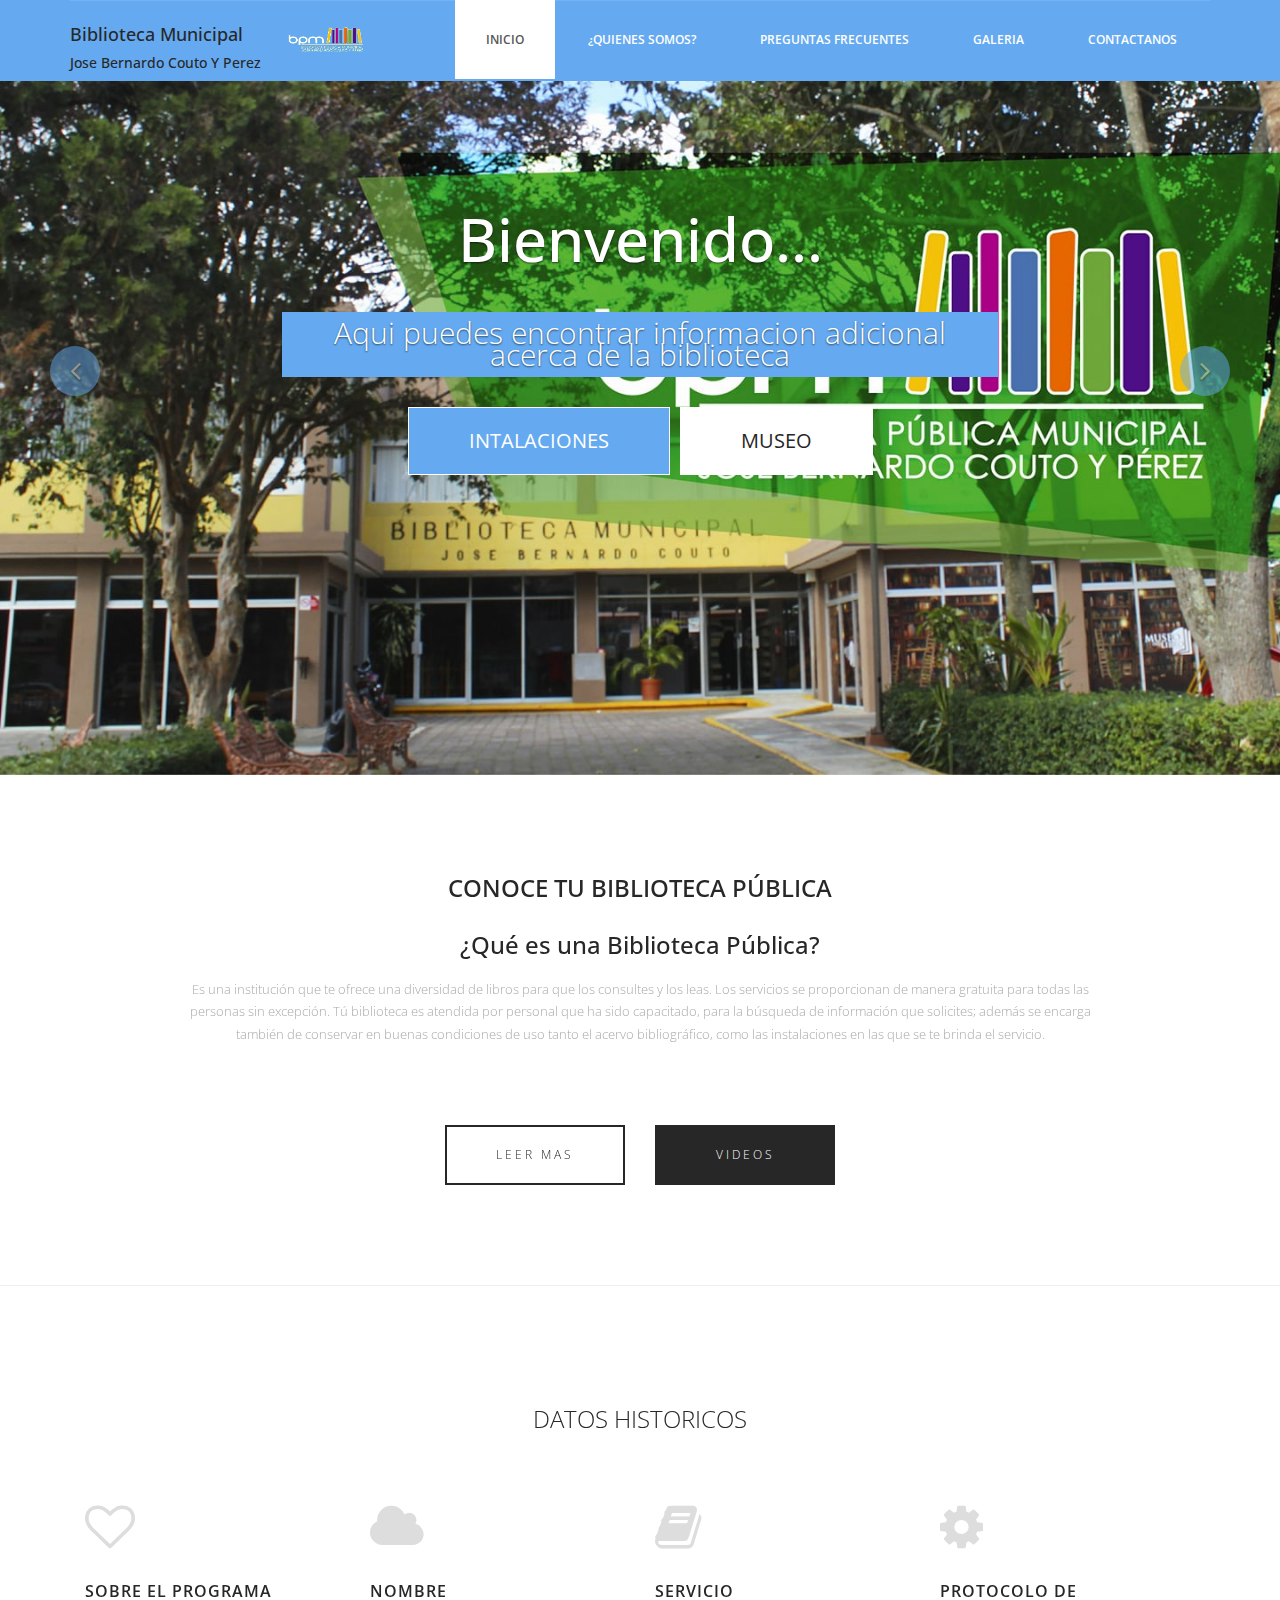
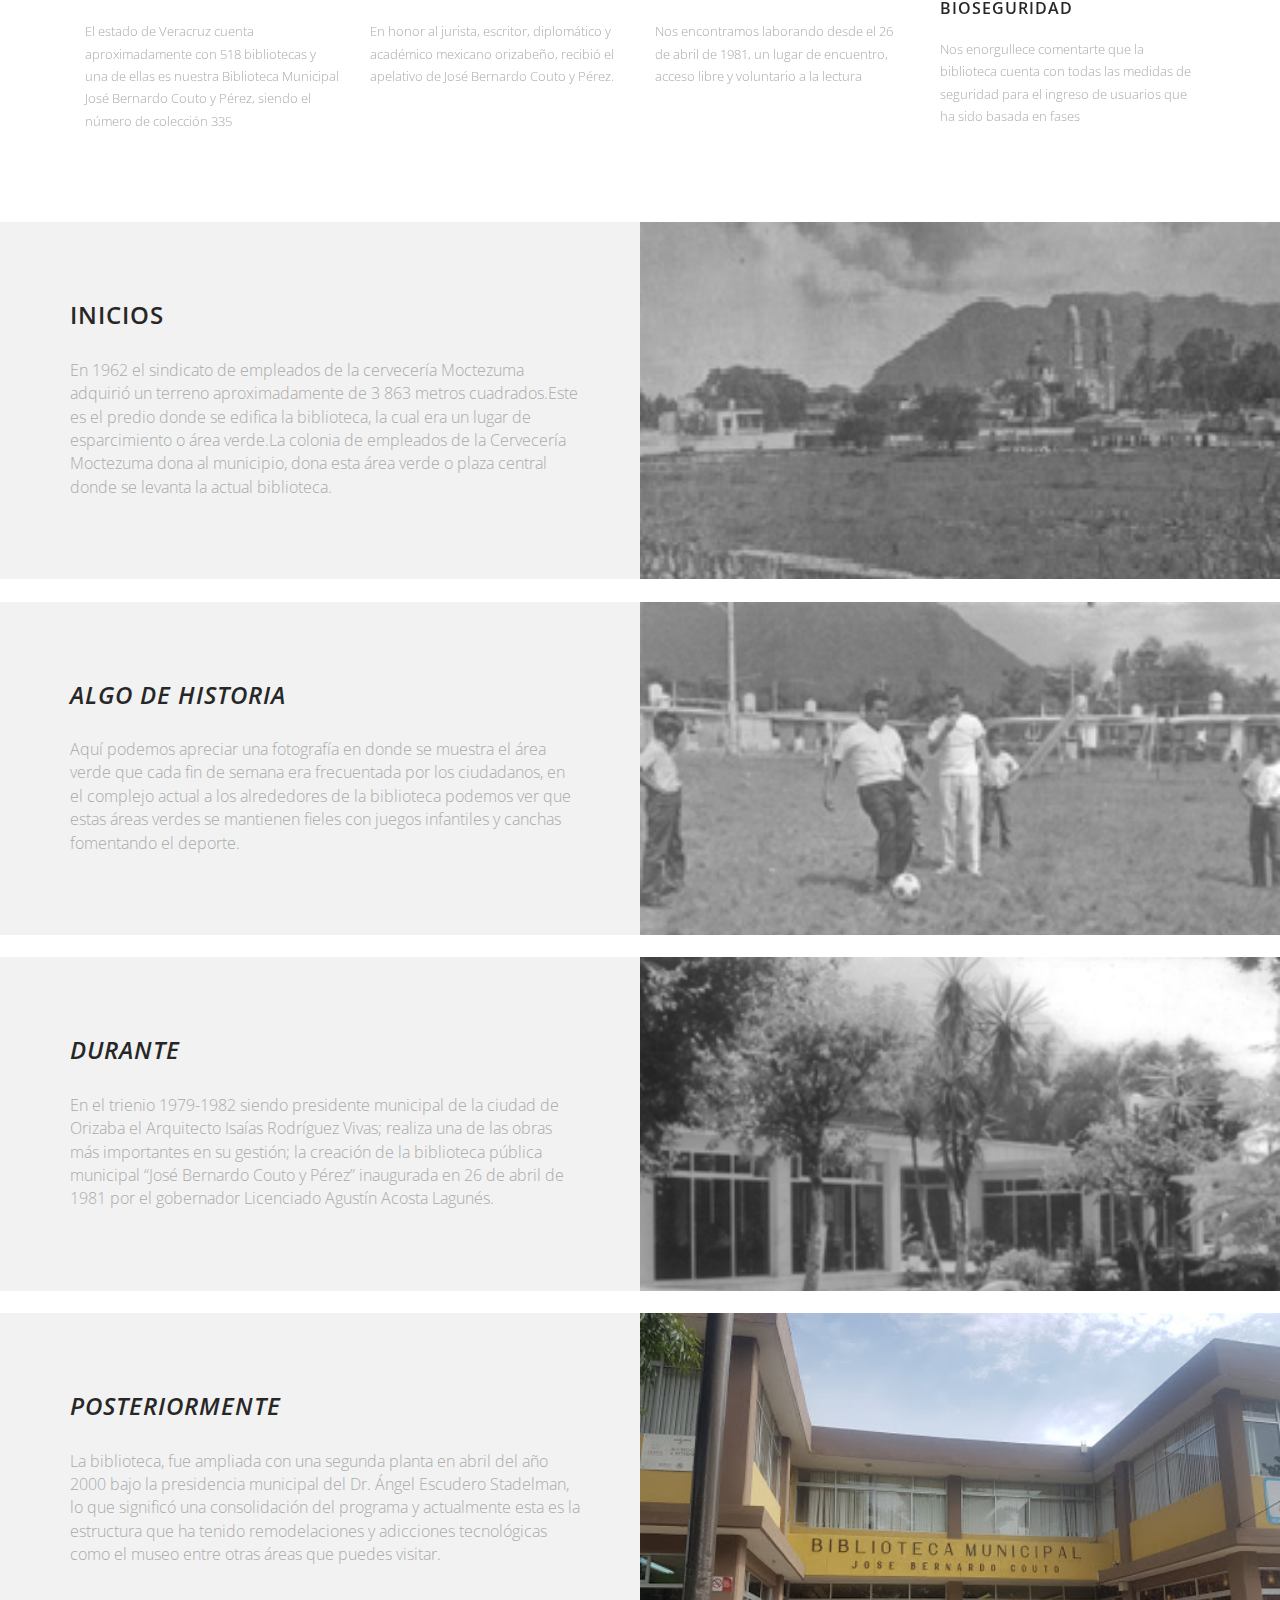
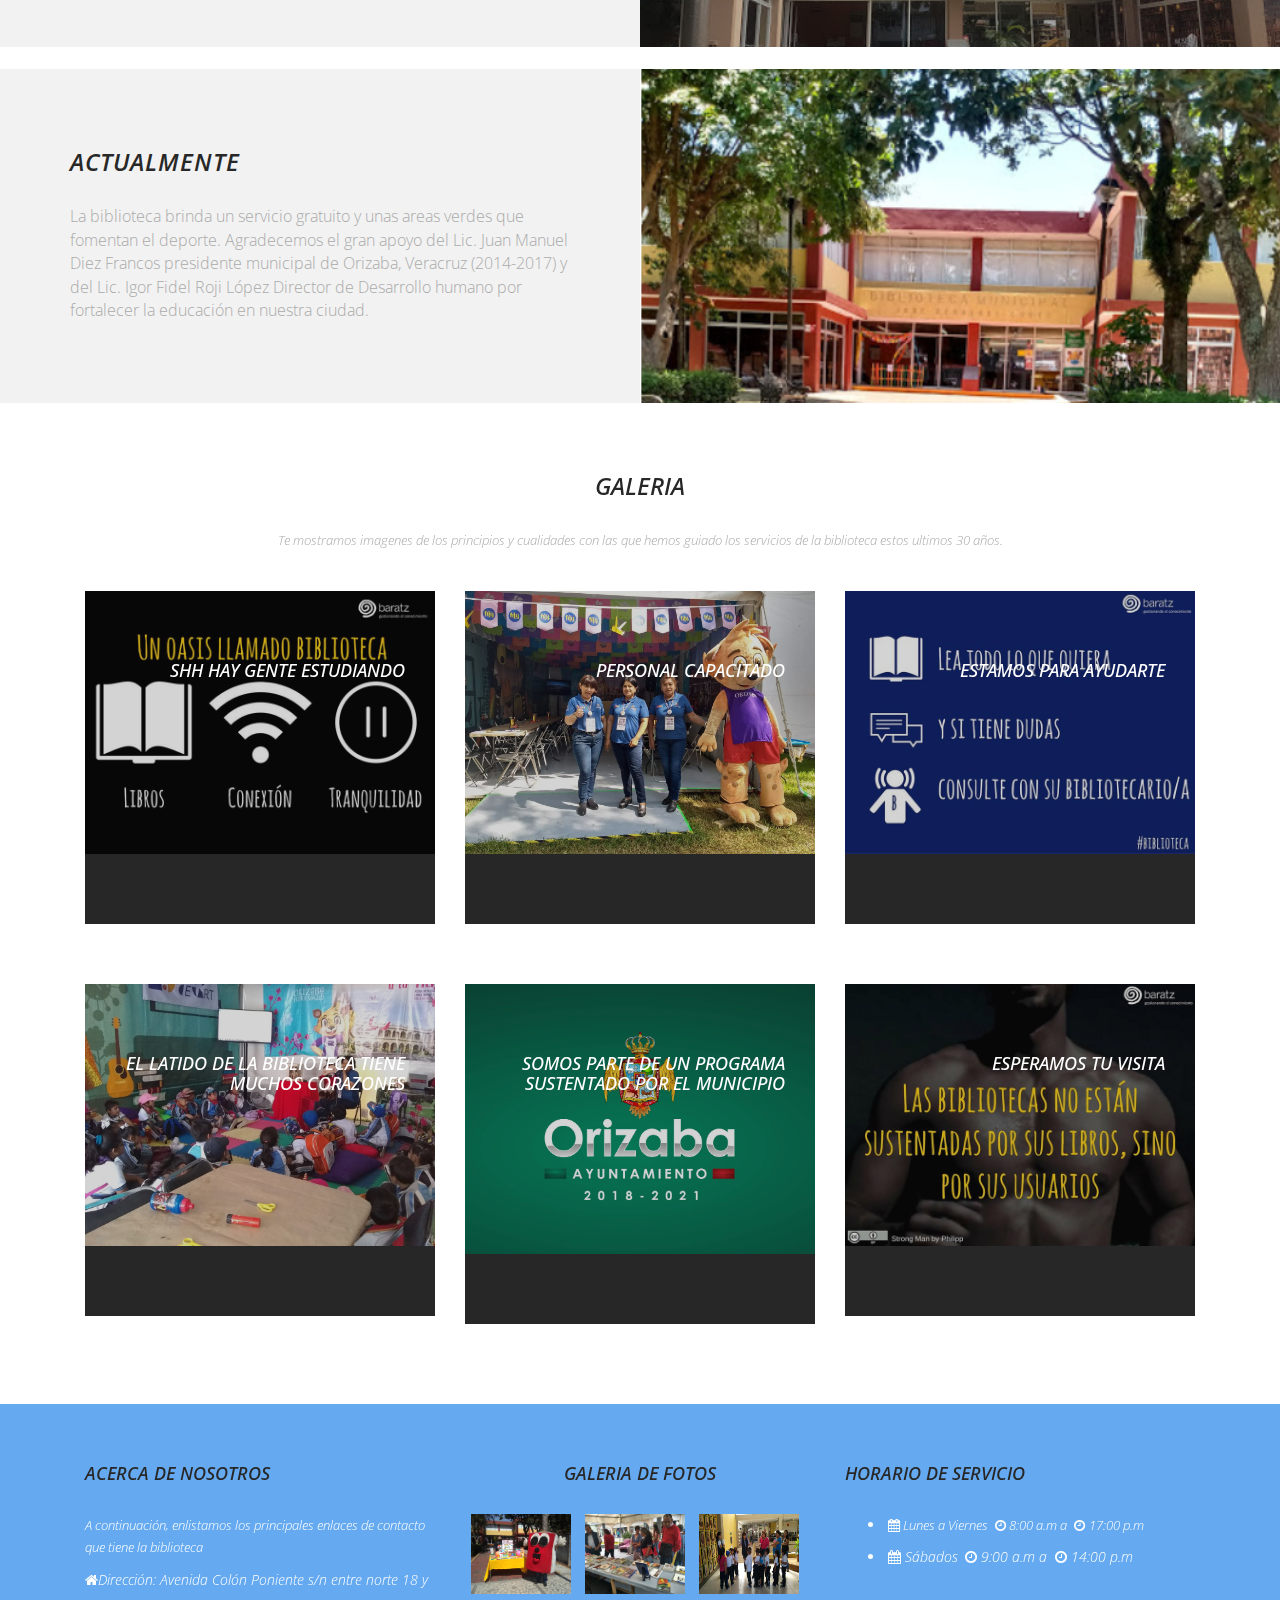
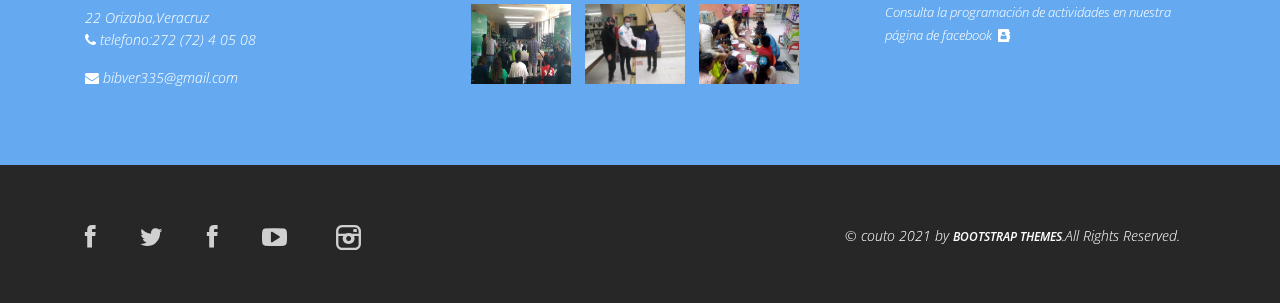
==== day/index.html @ a417e48e "Add files via upload" ====
<!DOCTYPE html>
<html lang="en">
  <head>
    <meta charset="utf-8">
    <meta http-equiv="X-UA-Compatible" content="IE=edge">
    <meta name="viewport" content="width=device-width, initial-scale=1">
    <!-- The above 3 meta tags *must* come first in the head; any other head content must come *after* these tags -->
    <title>Biblioteca Municipal de Orizaba "José Bernardo Couto y Peréz"</title>

    <!-- Bootstrap -->
    <link href="css/bootstrap.min.css" rel="stylesheet">
	<link rel="stylesheet" href="css/font-awesome.min.css">
	<link rel="stylesheet" href="css/animate.css">
	<link href="css/animate.min.css" rel="stylesheet"> 
	<link href="css/style.css" rel="stylesheet" />
    <link rel="stylesheet" href="css/fontello.css">
    <link rel="stylesheet" href="css/animation.css">
    <link rel="stylesheet" href="css/fontello-codes.css">	
    <link rel="stylesheet" href="css/fontello-embedded.css">
    <link rel="stylesheet" href="css/fontello-ie7.css">
    <link rel="stylesheet" href="css/fontello-ie7-codes.css">
    <!-- HTML5 shim and Respond.js for IE8 support of HTML5 elements and media queries -->
    <!-- WARNING: Respond.js doesn't work if you view the page via file:// -->
    <!--[if lt IE 9]>
    <script src="https://oss.maxcdn.com/html5shiv/3.7.2/html5shiv.min.js"></script>
    <script src="https://oss.maxcdn.com/respond/1.4.2/respond.min.js"></script>
    <![endif]-->
  </head>
  <body>	
	<header id="header">
        <nav class="navbar navbar-default navbar-static-top" role="banner">
            <div class="container">
                <div class="navbar-header">
                    <button type="button" class="navbar-toggle" data-toggle="collapse" data-target=".navbar-collapse">
                        <span class="sr-only">Toggle navigation</span>
                        <span class="icon-bar"></span>
                        <span class="icon-bar"></span>
                        <span class="icon-bar"></span>
                    </button>
                   
                   <div class="navbar-brand">
                    
   						<a href="index.html"><h4>Biblioteca Municipal </h4><h5>Jose Bernardo Couto Y Perez</h5></a>
					</div><img src="img/logo.png" width="100" height="80"/>
                </div>				
                <div class="navbar-collapse collapse">							
					<div class="menu">
						<ul class="nav nav-tabs" role="tablist">
							<li role="presentation"><a href="index.html" class="active">INICIO</a></li>
							<li role="presentation"><a href="about.html">¿QUIENES SOMOS?</a></li>
							<li role="presentation"><a href="services.html">PREGUNTAS frecuentes</a></li>
							<li role="presentation"><a href="gallery.html">GALERIA</a></li>
							<li role="presentation"><a href="contact.html">CONTACTANOS</a></li>						
						</ul>
					</div>
				</div>		
            </div><!--/.container-->
        </nav><!--/nav-->		
    </header><!--/header-->	
	
	<div class="slider">		
		<div id="about-slider">
			<div id="carousel-slider" class="carousel slide" data-ride="carousel">
				<!-- Indicators -->
				<ol class="carousel-indicators visible-xs">
					<li data-target="#carousel-slider" data-slide-to="0" class="active"></li>
					<li data-target="#carousel-slider" data-slide-to="1"></li>
					<li data-target="#carousel-slider" data-slide-to="2"></li>
				</ol>

				<div class="carousel-inner">
					<div class="item active">						
						<img src="img/2.jpg" class="img-responsive" alt=""> 
						<div class="carousel-caption">
							<div class="wow fadeInUp" data-wow-offset="0" data-wow-delay="0.3s">								
								<h2><span>
Bienvenido...</span></h2>
							</div>
							<div class="col-md-10 col-md-offset-1">
								<div class="wow fadeInUp" data-wow-offset="0" data-wow-delay="0.6s">								
									<p>Aqui puedes encontrar informacion adicional acerca de la biblioteca</p>
								</div>
							</div>
							<div class="wow fadeInUp" data-wow-offset="0" data-wow-delay="0.9s">								
								<form class="form-inline">
									<div class="form-group">
										<button type="livedemo" name="Live Demo" class="btn btn-primary btn-lg" required="required">INTALACIONES</button>
									</div>
									<div class="form-group">
										<button type="getnow" name="Get Now" class="btn btn-primary btn-lg" required="required">MUSEO</button>
									</div>
								</form>
							</div>
						</div>
				    </div>
			
				    <div class="item">
						<img src="img/22.jpg" class="img-responsive" alt=""> 
						<div class="carousel-caption">
							<div class="wow fadeInUp" data-wow-offset="0" data-wow-delay="1.0s">								<br>
<br>
<br>
		<br><h6>Temporada de cursos de verano gratuitos!!</h6>
							</div>
							<div class="col-md-10 col-md-offset-1">
								<div class="wow fadeInUp" data-wow-offset="0" data-wow-delay="0.6s">								
									<p >"RECUERDA MANTEN TU SANA DISTANCIA"</p>
								</div>
							</div>
							<div class="wow fadeInUp" data-wow-offset="0" data-wow-delay="1.6s">								
								<form  action="https://ibb.co/zZkxRDB"class="form-inline">
									<div class="form-group">
										<button type="livedemo" name="purchase" class="btn btn-primary btn-lg" required="required" >MAS ACERCA DE</button>
									</div>
									<div class="form-group">
										<button type="getnow" name="subscribe" class="btn btn-primary btn-lg" required="required">OTROS EVENTOS</button>
									</div>
								</form>
							</div>
						</div>
				    </div> 
				    <div class="item">
						<img src="img/museo.jpg" class="img-responsive" alt=""> 
						<div class="carousel-caption">
							<div class="wow fadeInUp" data-wow-offset="0" data-wow-delay="0.3s">								
								<h2>Visita "El Museo de la Historia del Libro"</h2>
							</div>
							<div class="col-md-10 col-md-offset-1">
								<div class="wow fadeInUp" data-wow-offset="0" data-wow-delay="0.6s">								
									<p>¡Este museo forma parte de las instalaciones de la biblioteca pregunta por el en modulo!</p>
								</div>
							</div>
							
						</div>
				    </div> 
				</div>
				
				<a class="left carousel-control hidden-xs" href="#carousel-slider" data-slide="prev">
					<i class="fa fa-angle-left"></i> 
				</a>
				
				<a class=" right carousel-control hidden-xs"href="#carousel-slider" data-slide="next">
					<i class="fa fa-angle-right"></i> 
				</a>
			</div> <!--/#carousel-slider-->
		</div><!--/#about-slider-->
	</div><!--/#slider-->
	
	<div class="about">
		<div class="container">
			<div class="text-center">
				<h2>Conoce tu Biblioteca P&uacute;blica</h2>
				<div class="col-md-10 col-md-offset-1">
<h3> ¿Qué es una Biblioteca P&uacute;blica?</h3>					
<p>Es una institución que te ofrece una diversidad de libros para que los consultes y los leas.
Los servicios se proporcionan de manera gratuita para todas las personas sin excepción.
Tú biblioteca es atendida por personal que ha sido capacitado, para la búsqueda de información que solicites; además se encarga también de conservar en buenas condiciones de uso tanto el acervo bibliográfico, como las instalaciones en las que se te brinda el servicio. </p>
				</div>
		
				<div class="col-md-6 col-sm-6 col-xs-6">
					<div class="btn-gamp"><a href="https://es.wikipedia.org/wiki/Biblioteca">Leer Mas</a></div>
				</div>
				<div class="col-md-6 col-sm-6 col-xs-6">
					<div class="gamp-btn"><a href="https://mega.nz/folder/gRwGVApI#cxSrWu713xtKo1oeWecijw">Videos</a></div>
				</div>
				
			</div>	
		</div>			
	</div>
	<hr>
	
	<div class="services">
		<div class="container">
			<div class="text-center">
				<h2>Datos historicos</h2>
			</div>
			<div class="col-md-3 wow fadeInDown" data-wow-duration="1000ms" data-wow-delay="300ms">
				<i class="fa fa-heart-o"></i>
				<h3>Sobre el programa</h3>
				<p>               El estado de Veracruz cuenta aproximadamente con 518 bibliotecas y una de ellas es nuestra Biblioteca Municipal Jos&eacute; Bernardo Couto y P&eacute;rez, siendo el n&uacute;mero de colecci&oacute;n 335</p>
			</div>
			<div class="col-md-3 wow fadeInDown" data-wow-duration="1000ms" data-wow-delay="600ms">
				<i class="fa fa-cloud"></i>
				<h3>Nombre</h3>
				<p>En honor al jurista, escritor, diplomático y académico mexicano orizabeño, recibió el apelativo de José Bernardo Couto y Pérez.<p>
			</div>
			<div class="col-md-3 wow fadeInDown" data-wow-duration="1000ms" data-wow-delay="900ms">
				<i class="fa fa-book"></i>	
				<h3>Servicio</h3>
				<p>Nos encontramos laborando desde el 26 de abril de 1981, un lugar de encuentro, acceso libre y voluntario a la lectura </p>
			</div>
			<div class="col-md-3 wow fadeInDown" data-wow-duration="1000ms" data-wow-delay="1200ms">
				<i class="fa fa-gear"></i>	
				<h3>Protocolo de Bioseguridad</h3>
				<p>Nos enorgullece comentarte que la biblioteca cuenta con todas las medidas de seguridad para el ingreso de usuarios que ha sido basada en fases</p>
			</div>
		</div>			
	</div>
	
	<section class="action">
		<div class="container">
			<div class="left-text hidden-xs">
				<h4>Inicios</h4>
				<p><em>En 1962 el sindicato de empleados de la cervecería Moctezuma adquirió un terreno aproximadamente de 3 863 metros cuadrados.Este es el predio donde se edifica la biblioteca, la cual era un lugar de esparcimiento o área verde.La colonia de empleados de la Cervecería Moctezuma dona al municipio, dona esta área verde o plaza central donde se levanta la actual biblioteca.</p>
			</div>
			<div class="right-image hidden-xs"></div>
		</div>
	</section>
    <br>
    	<section class="action">
		<div class="container">
			<div class="left-text hidden-xs">
				<h4>Algo de historia</h4>
				<p><em>Aquí podemos apreciar una fotografía en donde se muestra el área verde que cada fin de semana era frecuentada
por los ciudadanos, en el complejo actual a los alrededores de la biblioteca podemos ver que estas áreas verdes se mantienen fieles
con juegos infantiles y canchas fomentando el deporte.
</p>
			</div>
			<div class="right-image1 hidden-xs"></div>
		</div>
	</section>
     <br>
    	<section class="action">
		<div class="container">
			<div class="left-text hidden-xs">
				<h4>Durante</h4>
				<p><em>En el trienio 1979-1982 siendo presidente municipal de la ciudad de Orizaba el Arquitecto Isaías Rodríguez Vivas; realiza una de las obras más importantes en su gestión; la creación de la biblioteca pública municipal “José Bernardo Couto y Pérez” inaugurada en 26 de abril de 1981 por el gobernador Licenciado Agustín Acosta Lagunés.
</p>
			</div>
			<div class="right-image2 hidden-xs"></div>
		</div>
	</section>
    
    <br>
    	<section class="action">
		<div class="container">
			<div class="left-text hidden-xs">
				<h4>Posteriormente</h4>
				<p><em>La biblioteca, fue ampliada con una segunda planta en abril del año 2000 bajo la presidencia municipal del Dr. Ángel Escudero Stadelman, lo que significó una consolidación del programa y actualmente esta es la estructura que ha tenido remodelaciones y adicciones tecnológicas como el museo entre otras áreas que puedes visitar.
</p>
			</div>
			<div class="right-image3 hidden-xs"></div>
		</div>
	</section>
    <br>
    	<section class="action">
		<div class="container">
			<div class="left-text hidden-xs">
				<h4>Actualmente</h4>
				<p><em>La biblioteca brinda un servicio gratuito y unas areas verdes que fomentan el deporte. 
Agradecemos el gran apoyo del Lic. Juan Manuel Diez Francos presidente municipal de Orizaba, Veracruz (2014-2017) y del Lic. Igor Fidel Roji López Director de Desarrollo humano por fortalecer la educación en nuestra ciudad.
</p>
			</div>
			<div class="right-image4 hidden-xs"></div>
		</div>
	</section>
	
	<div class="gallery">
		<div class="text-center">
			<h2>Galeria</h2>
			<p>Te mostramos imagenes de los principios y cualidades con las que hemos guiado  los servicios de la biblioteca estos ultimos 30 años.</p>
		</div>
		<div class="container">		
			<div class="col-md-4">
				<figure class="effect-marley">
					<img src="img/88.jpg" alt="" class="img-responsive"/>
					<figcaption>
						<h4>shh hay gente estudiando</h4>
						<p>Dentro de la biblioteca tendras areas de lectura, computo , infantil, material digital, museo, visitas guiadas.</p>				
					</figcaption>			
				</figure>
			</div>
			<div class="col-md-4">
				<figure class="effect-marley">
					<img src="img/personal.jpg" alt="" class="img-responsive"/>
					<figcaption>
						<h4>Personal capacitado</h4>
						<p>
Porque las bibliotecas son capaces de iluminar nuestras necesidades de conocimiento. Necesidades de conocimiento que van más allá que una simple búsqueda en Google, el personal esta a tu servicio para consultar el material que requieras.</p>				
					</figcaption>			
				</figure>
			</div>
			<div class="col-md-4">
				<figure class="effect-marley">
					<img src="img/33.jpg" alt="" class="img-responsive"/>
					<figcaption>
						<h4>Estamos para ayudarte</h4>
						<p>tienes dudas,necesitas una recomendacion, alguna queja, con toda confianza pregunta!!.</p>				
					</figcaption>			
				</figure>
			</div>
		</div>
		
		<div class="container">
			<div class="col-md-4">
				<figure class="effect-marley">
					<img src="img/44.jpg" alt="" class="img-responsive"/>
					<figcaption>
						<h4>El latido de la biblioteca tiene muchos corazones</h4>
						<p>Por eso cada que se puede participamos en eventos y se imparten cursos que van con toda la dedicacion para la ciudadania orizabeña.</p>				
					</figcaption>			
				</figure>
			</div>
			<div class="col-md-4">
				<figure class="effect-marley">
					<img src="img/municipio.jpg" alt="" class="img-responsive"/>
					<figcaption>
						<h4>Somos parte de un programa sustentado por el municipio</h4>
						<p>El objetivo es Incentivar a la ciudadanía en general al habito de lectura y proporcionar un espacio tranquilo con el material necesario.</p>				
					</figcaption>			
				</figure>
			</div>
			<div class="col-md-4">
				<figure class="effect-marley">
					<img src="img/ultima.jpg" alt="" class="img-responsive"/>
					<figcaption>
						<h4>Esperamos tu visita</h4>
						<p>Y esto es algo que se debe tener muy en cuenta a la hora de pensar qué es una biblioteca. Una biblioteca son sus usuarios porfavor respeta el reglamento.</p>				
					</figcaption>			
				</figure>
			</div>
		</div>
	</div>
		
	<footer>
		<div class="container">
			<div class="col-md-4 wow fadeInDown" data-wow-duration="1000ms" data-wow-delay="300ms">
				<h4>Acerca de nosotros</h4>
				<p>A continuación, enlistamos los principales enlaces de contacto que tiene la biblioteca</p>						
				<div class="contact-info">
					<ul>
  						<li><i class="fa fa-home fa"></i>Dirección: Avenida Colón Poniente s/n entre norte 18 y 22 Orizaba,Veracruz</li>
						<li><i class="fa fa-phone fa"></i> telefono:272 (72) 4 05 08</li>
                        <li><i class="fa fa-envelope fa"></i> bibver335@gmail.com</li>
					</ul>
				</div>
			</div>
			
			<div class="col-md-4 wow fadeInDown" data-wow-duration="1000ms" data-wow-delay="600ms">				
				<div class="text-center">
					<h4>Galeria de Fotos</h4>
					<ul class="sidebar-gallery">
						<li><a href="#"><img src="img/gallery1.jpg" width="100" height="80" alt="" /></a></li>
						<li><a href="#"><img src="img/gallery3.jpg" width="100" height="80" alt="" /></a></li>
						<li><a href="#"><img src="img/gallery4.jpg" width="100" height="80" alt="" /></a></li>
						<li><a href="#"><img src="img/gallery2.jpg" width="100" height="80" alt="" /></a></li>
						<li><a href="#"><img src="img/gallery5.jpg" width="100" height="80" alt="" /></a></li>
						<li><a href="#"><img src="img/gallery6.jpg" width="100" height="80"alt="" /></a></li>					
					</ul>
				</div>
			</div>
			
			<div class="col-md-4 wow fadeInDown" data-wow-duration="1000ms" data-wow-delay="900ms">				
				<div class="">
					<h4>Horario de Servicio</h4>
                    <ul>
					<li><p><i class="icon-calendar"></i>Lunes a Viernes <i class="icon-clock"></i>8:00 a.m a <i class="icon-clock"></i>17:00 p.m </li>
<li><i class="icon-calendar"></i>Sábados <i class="icon-clock"></i>9:00 a.m a <i class="icon-clock"></i>14:00 p.m </li>
</p><br>
<p>
Consulta la programación de actividades en nuestra página de facebook <i class="icon-address-book"></i>
</p>
					</ul>
				
			</div>
			
		</div>	
	</footer>
	
	<div class="sub-footer">
		<div class="container">
			<div class="social-icon">
				<div class="col-md-4">
					<ul class="social-network">
						<li><a href="https://www.facebook.com/BIBLIOTECAORIZABACOUTO/" class="fb tool-tip" title="Facebook Biblioteca"><i class="fa fa-facebook"></i></a></li>
						<li><a href="https://twitter.com/orizaba_pueblom?lang=es" class="twitter tool-tip" title="Twitter"><i class="fa fa-twitter"></i></a></li>
						<li><a href="https://www.facebook.com/EventosAyuntamientodeOrizaba" class="fb tool-tip" title="Facebook Municipio"><i class="fa fa-facebook"></i></a></li>
						<li><a href="#" class="ytube tool-tip" title="You Tube"><i class="fa fa-youtube-play"></i></a></li>
                        <li><a href="https://www.instagram.com/bibliotecamunicipalorizaba/" title="Instagram couto"><i class="icon-instagram"></i></a></li>
                        
                       
                        
					</ul>	
				</div>
			</div>
			
			<div class="col-md-4 col-md-offset-4">
				<div class="copyright">
					&copy; couto 2021 by <a target="_blank" href="http://bootstraptaste.com/" title="Free Twitter Bootstrap WordPress Themes and HTML templates">Bootstrap Themes</a>.All Rights Reserved.
				</div>
                <!-- 
                    All links in the footer should remain intact. 
                    Licenseing information is available at: http://bootstraptaste.com/license/
                    You can buy this theme without footer links online at: http://bootstraptaste.com/buy/?theme=Day
                -->
			</div>						
		</div>				
	</div>
	
    <!-- jQuery (necessary for Bootstrap's JavaScript plugins) -->
    <script src="js/jquery.js"></script>		
    <!-- Include all compiled plugins (below), or include individual files as needed -->
    <script src="js/bootstrap.min.js"></script>	
	<script src="js/wow.min.js"></script>
	<script>
	wow = new WOW(
	 {
	
		}	) 
		.init();
	</script>	
  </body>
</html>
---- day/css/style.css ----
/* ==== Google font ==== */
@import url(http://fonts.googleapis.com/css?family=Open+Sans:400,300,700,600);
@import url('font-awesome.css');
/* ==== overwrite bootstrap standard ==== */
@import url('animate.css');



body {
	font-family:'Open Sans', Arial, sans-serif;
	font-size:14px;
	font-weight:300;
	line-height:1.6em;
	color:#fff;
	background-color:#fff;
	overflow-x:hidden;
}

hi,h2,h3,h4,h5,h6 {
	color:#272727;
	line-height:1.1em;
}

p {
	color:#aaa;
	font-size:13px;
}
a {
    text-decoration:none;
    transition: all 0.1s ease-in-out;
    -moz-transition: all 0.1s ease-in-out;
    -webkit-transition: all 0.1s ease-in-out;
    -o-transition: all 0.1s ease-in-out;
    outline: none;
	color:#272727;
}
a:hover {
	text-decoration: none;
	color:#aaa;	
	}

.btn {
	border-radius:0;
	margin-top:10px;
	background-color: #65AAF0;
	text-transform:uppercase;
	border-color:#fff;
	font-size:14px;
}

.btn:hover {
	background-color: #fff;
	border-color:#f2f2f2;
	color:#272727;	
}
	
/*===========================
  Menu and Navigation
============================ */
.navbar-brand {
  float: left;
  height: 50px;
  padding: 15px 15px;
  font-size: 18px;
  line-height: 20px;
}

.navbar-brand h1 {
	margin-top:9px;
	padding-top:5px;
	float: left;	
	font-size: 25px;	
	color:#fff;	
	text-transform:uppercase;
	font-weight:600;
}

.menu {
	font-size:12px;
	float:right;
	text-transform:uppercase;
	font-weight:600;	
}

.navbar-collapse {
  padding-right: 15px;
  padding-left: 15px;
  overflow-x: visible;
  -webkit-overflow-scrolling: touch;
  border-top: 0px solid transparent;
  -webkit-box-shadow: inset 0 1px 0 rgba(255, 255, 255, .1);
          box-shadow: inset 0 1px 0 rgba(255, 255, 255, .1);
}
.navbar-collapse.in {
  overflow-y: auto;
}

.menu ul.nav-tabs li {
	color:#fff;	
}

.nav-tabs {
	border-bottom: 0;
}
.nav-tabs > li {
	float: left;
	margin-bottom: 0;
}

.nav-tabs > li > a {	
	border-radius:0;
	color:#fff;
	padding:30px;
}

.nav-tabs > li > a:hover {
	color:#272727;
	background:#fff;	
} 

.nav-tabs > li a.active {
	color: #555;
	cursor: default;
	background-color: #fff;
	border: 1px solid #fff;
	border-bottom-color:#fff;
}

.navbar-default {
	background-color: #65AAF0;
	border-color:#65AAF0;
}

/*===========================
  slider
============================ */
.slider {
	position: relative;	
	margin-top:-20px;
}

#carousel-slider {
  position: relative;
}

#carousel-slider .carousel-indicators {
  bottom: -25px;
}

#carousel-slider .carousel-indicators li {
  border: 1px solid #ffbd20;
}

#carousel-slider a i {
	border-radius:50%;
	font-size: 30px;
	height: 50px;
	padding: 10px;
	position: absolute;
	top: 50%;
	width: 50px;
	color:#65AAF0;
	background:#65AAF0;
	color:#fff;
}

#carousel-slider a i:hover {
	background:#65AAF0;
	color:#fff;
	border: 1px solid #65AAF0;
}

#carousel-slider 
.carousel-control {
	width:inherit;
}

#carousel-slider .carousel-control.left i {
	left:50px;
	top:265px;
}

#carousel-slider .carousel-control.right i {
	right: 50px;
	top:265px;
}

.carousel-caption {
	position: absolute;
	right: 15%;
	bottom: 300px;
	font-size:40px;
	left: 15%;
	z-index: 10;
	padding-bottom: 0px;
	color: #fff;
	text-align: center;
}

.carousel-caption  h2 {
	font-size:60px;
	color: #fff;
}

.carousel-caption  h2 span {
	font-size:60px;
	color: #fff;
}

.carousel-caption  p {
	font-size:30px;
	margin-top:30px;
	margin-bottom:20px;
	color:#fff;
	padding:10px;
	background:#65AAF0;
}

.carousel-inner .form-inline .form-group button[type="livedemo"]{
	padding:20px 60px;
	font-size:20px;
	background:#65AAF0;
	color:#fff;
	border-radius:0;
	border-color:#fff;
	text-transform:uppercase;
}

.carousel-inner .form-inline .form-group button[type="livedemo"]:hover {
	color:#272727;
	opacity: 0.8;
	-webkit-transition: color 300ms, background-color 300ms;
  -moz-transition: color 300ms, background-color 300ms;
  -o-transition:  color 300ms, background-color 300ms;
  transition:  color 300ms, background-color 300ms;
}

.carousel-inner .form-inline .form-group button[type="getnow"]{
	padding:20px 60px;
	font-size:20px;
	background:#fff;
	color:#272727;
	border-radius:0;
	text-transform:uppercase;
	border: 1px solid #fff;
}

.carousel-inner .form-inline .form-group button[type="getnow"]:hover {
	color:#fff;
	border-color:#fff;
	background:#65AAF0;
	-webkit-transition: color 300ms, background-color 300ms;
  -moz-transition: color 300ms, background-color 300ms;
  -o-transition:  color 300ms, background-color 300ms;
  transition:  color 300ms, background-color 300ms;
}

.form-inline {
	margin-top:50px;	
}

/*===========================
  about
============================ */

.about {
	padding:80px 0 80px 0;
	background:#fff;
}

.about .text-center h2 {
	text-transform:uppercase;
	font-weight:550;
	font-size:24px;
}

.about .text-center p {
	margin-top:20px;
	margin-bottom:80px;
	color:#aaa;
} 

.btn-gamp a {
  float: right;
  font-size: 12px;
  text-transform: uppercase;
  letter-spacing: 3px;
  color: #272727;
  border: 2px solid #272727;
  width: 180px;
  height: 60px;
  text-align: center;
  display: inline-block;
  line-height: 56px;
}

.btn-gamp a:hover {
  opacity: 0.8;
  transition: all 0.5s;
}

.gamp-btn a {
  float: left;
  font-size: 12px;
  text-transform: uppercase;
  letter-spacing: 3px;
  background: #272727;
  color: #ffffff;
  width: 180px;
  height: 60px;
  text-align: center;
  display: inline-block;
  line-height: 60px;
}
.gamp-btn a:hover {
  color: #ffffff;
  opacity: 0.8;
  transition: all 0.5s;
}

.center span {
	color:#E8CE0E;
}

#about-us {
	margin-bottom:50px;
}

#about-us .text-center h2 {
	text-transform:uppercase;
	font-weight:550;
	font-size:24px;
	margin-bottom:30px;
}

.skill_text {
  display: block;
  margin-bottom: 60px;
  margin-top: 25px;
  overflow: hidden;
}

.sinlge-skill {
  background:#f2f2f2;
  border-radius: 100%;
  color: #FFFFFF;
  font-size: 22px;
  font-weight: bold;
  height: 200px;
  position: relative;
  width: 200px;
  text-transform: uppercase;
  overflow: hidden;
  margin: 30px 0;
}

.sinlge-skill p em {
  color: #FFFFFF;
  font-size: 38px;
}

.sinlge-skill p {
  line-height: 1;
   color: #FFFFFF;
}

.joomla-skill, 
.html-skill, 
.css-skill, 
.wp-skill {
  position: absolute;
  height: 100%;
  bottom: 0;
  width:100%;
  border-radius: 100%;
  padding: 70px 0;
  text-align: center;
}

.joomla-skill {
  background: rgb(242,242,242); /* Old browsers */
  background: -moz-linear-gradient(top, rgba(242,242,242,1) 0%, rgba(242,242,242,1) 28%, rgba(45,125,164,1) 28%); /* FF3.6+ */
  background: -webkit-gradient(linear, left top, left bottom, color-stop(0%,rgba(242,242,242,1)), color-stop(28%,rgba(242,242,242,1)), color-stop(28%,rgba(45,125,164,1))); /* Chrome,Safari4+ */
  background: -webkit-linear-gradient(top, rgba(242,242,242,1) 0%,rgba(242,242,242,1) 28%,rgba(45,125,164,1) 28%); /* Chrome10+,Safari5.1+ */
  background: -o-linear-gradient(top, rgba(242,242,242,1) 0%,rgba(242,242,242,1) 28%,rgba(45,125,164,1) 28%); /* Opera 11.10+ */
  background: -ms-linear-gradient(top, rgba(242,242,242,1) 0%,rgba(242,242,242,1) 28%,rgba(45,125,164,1) 28%); /* IE10+ */
  background: linear-gradient(to bottom, rgba(242,242,242,1) 0%,rgba(242,242,242,1) 28%,rgba(45,125,164,1) 28%); /* W3C */
  filter: progid:DXImageTransform.Microsoft.gradient( startColorstr='#f2f2f2', endColorstr='#2d7da4',GradientType=0 ); /* IE6-9 */    
}

.html-skill {
  background: rgb(242,242,242); /* Old browsers */
  background: -moz-linear-gradient(top, rgba(242,242,242,1) 0%, rgba(242,242,242,1) 9%, rgba(106,164,47,1) 9%); /* FF3.6+ */
  background: -webkit-gradient(linear, left top, left bottom, color-stop(0%,rgba(242,242,242,1)), color-stop(9%,rgba(242,242,242,1)), color-stop(9%,rgba(106,164,47,1))); /* Chrome,Safari4+ */
  background: -webkit-linear-gradient(top, rgba(242,242,242,1) 0%,rgba(242,242,242,1) 9%,rgba(106,164,47,1) 9%); /* Chrome10+,Safari5.1+ */
  background: -o-linear-gradient(top, rgba(242,242,242,1) 0%,rgba(242,242,242,1) 9%,rgba(106,164,47,1) 9%); /* Opera 11.10+ */
  background: -ms-linear-gradient(top, rgba(242,242,242,1) 0%,rgba(242,242,242,1) 9%,rgba(106,164,47,1) 9%); /* IE10+ */
  background: linear-gradient(to bottom, rgba(242,242,242,1) 0%,rgba(242,242,242,1) 9%,rgba(106,164,47,1) 9%); /* W3C */
  filter: progid:DXImageTransform.Microsoft.gradient( startColorstr='#f2f2f2', endColorstr='#6aa42f',GradientType=0 ); /* IE6-9 */
}

.css-skill {
  background: rgb(242,242,242); /* Old browsers */
  background: -moz-linear-gradient(top, rgba(242,242,242,1) 0%, rgba(242,242,242,1) 32%, rgba(255,189,32,1) 32%); /* FF3.6+ */
  background: -webkit-gradient(linear, left top, left bottom, color-stop(0%,rgba(242,242,242,1)), color-stop(32%,rgba(242,242,242,1)), color-stop(32%,rgba(255,189,32,1))); /* Chrome,Safari4+ */
  background: -webkit-linear-gradient(top, rgba(242,242,242,1) 0%,rgba(242,242,242,1) 32%,rgba(255,189,32,1) 32%); /* Chrome10+,Safari5.1+ */
  background: -o-linear-gradient(top, rgba(242,242,242,1) 0%,rgba(242,242,242,1) 32%,rgba(255,189,32,1) 32%); /* Opera 11.10+ */
  background: -ms-linear-gradient(top, rgba(242,242,242,1) 0%,rgba(242,242,242,1) 32%,rgba(255,189,32,1) 32%); /* IE10+ */
  background: linear-gradient(to bottom, rgba(242,242,242,1) 0%,rgba(242,242,242,1) 32%,rgba(255,189,32,1) 32%); /* W3C */
  filter: progid:DXImageTransform.Microsoft.gradient( startColorstr='#f2f2f2', endColorstr='#ffbd20',GradientType=0 ); /* IE6-9 */
}

.wp-skill {
  background: rgb(242,242,242); /* Old browsers */
  background: -moz-linear-gradient(top, rgba(242,242,242,1) 0%, rgba(242,242,242,1) 19%, rgba(219,54,21,1) 19%); /* FF3.6+ */
  background: -webkit-gradient(linear, left top, left bottom, color-stop(0%,rgba(242,242,242,1)), color-stop(19%,rgba(242,242,242,1)), color-stop(19%,rgba(219,54,21,1))); /* Chrome,Safari4+ */
  background: -webkit-linear-gradient(top, rgba(242,242,242,1) 0%,rgba(242,242,242,1) 19%,rgba(219,54,21,1) 19%); /* Chrome10+,Safari5.1+ */
  background: -o-linear-gradient(top, rgba(242,242,242,1) 0%,rgba(242,242,242,1) 19%,rgba(219,54,21,1) 19%); /* Opera 11.10+ */
  background: -ms-linear-gradient(top, rgba(242,242,242,1) 0%,rgba(242,242,242,1) 19%,rgba(219,54,21,1) 19%); /* IE10+ */
  background: linear-gradient(to bottom, rgba(242,242,242,1) 0%,rgba(242,242,242,1) 19%,rgba(219,54,21,1) 19%); /* W3C */
  filter: progid:DXImageTransform.Microsoft.gradient( startColorstr='#f2f2f2', endColorstr='#db3615',GradientType=0 ); /* IE6-9 */
}



.skill-wrap {
  display: block;
  overflow: hidden;
  margin: 60px 0;
}

.team .text-center h2 {
	text-transform:uppercase;
	font-weight:550;
	font-size:24px;
	margin-bottom:30px;
}

.team .text-center p {
	margin-bottom:50px;
}

.team h4 {
  margin-top: 0;
  text-transform: uppercase;
}

.team h5 {
  font-weight: 300;
}

.single-profile-top, 
.single-profile-bottom {
  font-weight: 400;
  line-height: 24px;
}

.single-profile-top, 
.single-profile-bottom  {
  border: 1px solid #ddd;
  padding: 15px;
  position: relative;
}

.media_image {
  margin-bottom: 10px;
}

.team .btn {
  background:transparent;
  font-size: 12px;
  font-weight: 300;
  margin-bottom: 3px;
  padding: 1px 5px;
  text-transform: uppercase;
  border:1px solid#ddd;
  margin-right: 3px;
}


ul.social_icons,
ul.tag {
  list-style: none;
  padding: 0;
  margin: 10px 0;
  display: block;
}

ul.social_icons li,
ul.tag li {
  display: inline-block;
  margin-right: 5px;
}

ul.social_icons li  a i{
  border-radius: 50%;
  color: #FFFFFF;
  height: 25px;
  line-height: 25px;
  font-size: 12px;
  padding: 0;
  text-align: center;
  width: 25px;
  opacity:.8;
}

.team .social_icons .fa-facebook:hover, 
.team .social_icons .fa-twitter:hover, 
.team .social_icons .fa-google-plus:hover {
  transform: rotate(360deg);
  -ms-transform:rotate(360deg);
  -webkit-transform:rotate(360deg); 
  transition-duration:2s;
  transition-property: all;
  transition-timing-function: ease;
  opacity:1;
  transition: all 0.9s ease 0s;
  -moz-transition: all 0.9s ease 0s;
  -webkit-transition: all 0.9s ease 0s;
  -o-transition: all 0.9s ease 0s;
}

.team .social_icons .fa-facebook {
  background: #0182c4;
}

.team .social_icons .fa-twitter {
  background: #20B8FF
}

.team .social_icons .fa-google-plus {
  background: #D34836
}


.team-bar .first-one-arrow {
  float: left;
  margin-right: 30px;
  width: 2%;
}

.team-bar .first-arrow {
  float: left;
  margin-left: 5px;
  margin-right: 35px;
  width: 22%;
}

.team-bar .second-arrow {
  float: left;
  margin-left: 5px;
  width: 21%;
}

.team-bar .third-arrow {
  float: left;
  margin-left: 40px;
  margin-right: 12px;
  width: 22%;
}

.team-bar .fourth-arrow {
  float: left;
  margin-left: 25px;
  width: 20%;
}

.team-bar .first-one-arrow hr {
  border-bottom: 1px solid #2D7DA4;
  border-top: 1px solid #2D7DA4;
 }

.team-bar .first-arrow hr {
  border-bottom: 1px solid #2D7DA4;
  border-top: 1px solid #2D7DA4;
 }

.team-bar .second-arrow hr {
  border-bottom: 1px solid #6aa42f;
  border-top: 1px solid #6aa42f;
}

.team-bar .third-arrow hr {
  border-bottom: 1px solid #FFBD20;
  border-top: 1px solid #FFBD20;

}

.team-bar .fourth-arrow hr {
  border-bottom: 1px solid #db3615;
  border-top: 1px solid #db3615;
}

.team-bar {
  margin-bottom: 15px;
  margin-top: 30px;
  position: relative;
}

.team-bar i {
  border-radius: 50%;
  color: #FFFFFF;
  display: block;
  height: 24px;
  line-height: 24px;
  margin-top: -32px;
  overflow: hidden;
  padding: 0;
  text-align: center;
  width: 24px;
  position: absolute;
}

.team-bar .first-arrow .fa-angle-up {
  background:#2D7DA4;
  margin-left:-33px
 }

.team-bar .second-arrow .fa-angle-down {
  background:#6AA42F;
  margin-left: -33px;
}

.team-bar .third-arrow .fa-angle-up {
  background:#FFBD20;
  margin-left: -32px;
}

.team-bar .fourth-arrow .fa-angle-down {
  background:#db3615;
  margin-left: -32px;
}

.team .single-profile-top:before, 
.team .single-profile-top:after {
  content: "";
  position: absolute;
  width: 0;
  height: 0;
  border-style: solid;
}

.team .single-profile-top:before {
  left:26px;
  bottom: -20px;
  border-width: 10px;
  border-color:#fff transparent transparent transparent;
  z-index: 1;
}

.team .single-profile-top:after {
  left: 25px;
  bottom: -22px;
  border-style: solid;
  border-width: 11px;
  border-color:#ddd transparent transparent transparent;
  z-index: 0;
}

.team .single-profile-bottom:before,
.team .single-profile-bottom:after {
  position: absolute;
  content:"";
  width: 0;
  height: 0;
  border-style: solid;
}

.team .single-profile-bottom:before {
  left:30px;
  top: -20px;
  border-width: 10px;
  border-color: transparent transparent #fff transparent;
  z-index: 1;
}

.team .single-profile-bottom:after {
  left: 29px;
  top: -22px;
  border-style: solid;
  border-width: 11px;
  border-color: transparent transparent #DDD transparent;
  z-index: 0;
}

/*===========================
  services
============================ */

.services {
	padding:80px 0 80px 0;
}

.services .text-center h2 {
	font-weight:300;
	text-transform:uppercase;
	text-shadow:none;
	margin-bottom:50px;
	font-size:24px;
}

.services i {
	margin-top:20px;
	margin-bottom:10px;
	font-size:50px;
	color:#ddd;
}

.services h3 {
	margin-bottom:20px;
	font-size: 16px;
	font-weight: 600;
	text-transform: uppercase;
	letter-spacing: 1px;
 }

/*===========================
  gallery
============================ */

.gallery {
	padding:50px;
}

.gallery .text-center h2 {
	text-transform:uppercase;
	font-weight:550;
	font-size:24px;
	margin-bottom:30px;
}

.gallery figure {
	position: relative;	
	margin-top:30px;
	margin-bottom:30px;
	background: #272727;
	text-align: center;
	cursor: pointer;
}

.gallery figure img {
	position: relative;
	display: block;
	opacity: 0.8;
}

.gallery figure figcaption {
	padding: 2em;
	color: #fff;
	text-transform: uppercase;
	font-size: 1.25em;
	-webkit-backface-visibility: hidden;
	backface-visibility: hidden;
}

.gallery figure figcaption::before,
.gallery figure figcaption::after {
	pointer-events: none;
}

/*---------------*/
/***** Marley *****/
/*---------------*/

figure.effect-marley figcaption {
	text-align: right;
}

figure.effect-marley h4,
figure.effect-marley p {
	position: absolute;
	right: 30px;
	left: 30px;
	padding: 10px 0;
}


figure.effect-marley p {
	bottom: 30px;
	color:#fff;
	line-height: 1.5;
	-webkit-transform: translate3d(0,100%,0);
	transform: translate3d(0,100%,0);
}

figure.effect-marley h4 {
	top: 30px;
	color:#fff;
	-webkit-transition: -webkit-transform 0.35s;
	transition: transform 0.35s;
	-webkit-transform: translate3d(0,20px,0);
	transform: translate3d(0,20px,0);
}

figure.effect-marley:hover h4 {
	-webkit-transform: translate3d(0,0,0);
	transform: translate3d(0,0,0);
}

figure.effect-marley h4::after {
	position: absolute;
	top: 100%;
	left: 0;
	width: 100%;
	height: 4px;
	background: #fff;
	content: '';
	-webkit-transform: translate3d(0,40px,0);
	transform: translate3d(0,40px,0);
}

figure.effect-marley h4::after,
figure.effect-marley p {
	opacity: 0;
	-webkit-transition: opacity 0.35s, -webkit-transform 0.35s;
	transition: opacity 0.35s, transform 0.35s;
}

figure.effect-marley:hover h4::after,
figure.effect-marley:hover p {
	opacity: 1;
	-webkit-transform: translate3d(0,0,0);
	transform: translate3d(0,0,0);
}


.action {
  overflow: visible;
  padding: 0px;
  width: 100;
  background: #f2f2f2;
  position: relative;
}
.action .left-text {
  padding: 70px 0;
  padding-right: 60px;
  width: 50%;
}
.action .left-text h4 {
  text-transform: uppercase;
  font-size: 24px;
  font-weight: 600;
  letter-spacing: 1px;
}
.action .left-text p {
  padding-top: 20px;
}
.action .left-text em {
  font-size: 16px;
  color: #aaa;
  font-weight: 300;
  font-style: normal;
}
.action .right-image {
  position: absolute;
  top: 0;
  right: 0;
  width: 50%;
  height: 100%;
  background-size: cover;
  background-position: 0 0;
  background-repeat: no-repeat;
  background-image: url(../img/7.jpg);
}
.action .right-image1 {
  position: absolute;
  top: 0;
  right: 0;
  width: 50%;
  height: 100%;
  background-size: cover;
  background-position: 0 0;
  background-repeat: no-repeat;
  background-image: url(../img/77.png);
}
.action .right-image2 {
  position: absolute;
  top: 0;
  right: 0;
  width: 50%;
  height: 100%;
  background-size: cover;
  background-position: 0 0;
  background-repeat: no-repeat;
  background-image: url(../img/777.png);
}
.action .right-image3 {
  position: absolute;
  top: 0;
  right: 0;
  width: 50%;
  height: 100%;
  background-size: cover;
  background-position: 0 0;
  background-repeat: no-repeat;
  background-image: url(../img/2plan.jpg);
}
.action .right-image4 {
  position: absolute;
  top: 0;
  right: 0;
  width: 50%;
  height: 100%;
  background-size: cover;
  background-position: 0 0;
  background-repeat: no-repeat;
  background-image: url(../img/actual.png);
}

/* --- Map --- */
.map{
	position:relative;
	margin-top:-20px;
	margin-bottom:40px;
}

.map iframe{
	width:100%;
	height:450px;
	border:none;
}

.map-grid iframe{
	width:100%;
	height:350px;
	border:none;
	margin:0 0 -5px 0;
	padding:0;
}

.contact-page{
  padding-top: 0;
  background:#fff;
  margin-bottom:30px;
}

.contact-page h2 {
	text-transform:uppercase;
	font-weight:550;
	font-size:24px;
	margin-bottom:30px;
}

.contact-page p {	
	margin-bottom:30px;
}

.contact-page .contact-form 
.form-group label {
  color: #4E4E4E;
  font-size: 16px;
  font-weight: 300;
}

.form-group .form-control {
  padding: 7px 12px;
  border-color:#f2f2f2;
  box-shadow: none;
  border-radius:0;
}

textarea#message{
   resize: none;
   padding: 10px;
   border-radius:0;
}

.contact-page .contact-wrap {
  margin-top: 20px;
}

/*===========================
  Footer
============================ */
footer {
	padding:50px;
	background:#65AAF0;
}

footer p {
	color:#fff;
}

footer h4 {
	margin-bottom:30px;
	text-transform:uppercase;
	text-shadow:none;
	font-weight:550;
	color:#272727;
}

footer .btn-gamp a {
	font-size: 12px;
	text-transform: uppercase;
	letter-spacing: 3px;
	color: #fff;
	width: 180px;
	height: 60px;
	text-align: center;
	display: inline-block;
	line-height: 45px;
	margin-right:170px;
	margin-top:20px;
	background:#272727;
	border: 1px solid #fff;
	border-radius:0px;
}

footer .btn-gamp a:hover {
	background:#fff;
	color:#272727;
	opacity: 0.8;
	transition: all 0.5s;
}

footer .btn-gamp input {
	font-size: 12px;
	text-transform: uppercase;
	letter-spacing: 3px;
	color: #272727;	
	width: 180px;
	height: 60px;
	text-align: center;
	display: inline-block;
	line-height: 56px;
	border-radius:0px;
	border: 1px solid #fff;
}

.contact-info {
	color:#fff;
}

.contact-info ul {
	list-style:none;
	padding-left: 0;
}

.contact-info ul li i {
	margin-bottom:20px;
}

.widget {
  padding-left: 0;
}

ul.sidebar-gallery {
  list-style: none;
  padding: 0;
  margin: 0;
 
}

.sidebar-gallery li {
  display: inline-block;
  margin: 0 10px 10px 0;
   border-radius:0px;
}

.sidebar-gallery li a {
  display: inline-block;
}

ul.social-network {
	list-style:none;
	margin-top:20px;	
	padding:10px;
	transition: all 0.3s ease-in-out;
  -moz-transition: all 0.3s ease-in-out;
  -webkit-transition: all 0.3s ease-in-out;
  -o-transition: all 0.3s ease-in-out;
}
.sub-footer  {
	background:#272727;
	padding:30px;
}

ul.social-network li {
	display:inline;
	margin: 0 50px;	
	font-size:25px;	
	margin-left:-10px;
}

ul.social-network li a {
	color:#d0d0d0;	
}
.social-network li:hover .fa-twitter {
  color: #00abf0;
}
.social-network li:hover .fa-facebook {
  color: #39579a;
}
.social-network li:hover .fa-google-plus {
  color: #eb8984;
}
.social-network li:hover .fa-pinterest {
  color: #c9171e; 
}
.social-network li:hover .fa-linkedin {
  color: #0077b5; 
}
.social-network li:hover .fa-youtube-play {
  color: #C84941; 
}
.social-network li:hover .fa-dribbble {
  color: #EA4C89 ; 
}
.social-network li:hover .fa-pinterest-square {
  color: #EA4B49; 
}

.copyright {
	margin-top:30px;
}

.copyright a {
	color:#fff;
	text-transform:uppercase;
	font-weight:600;
	font-size:12px;
	text-shadow:none;
}
---- day/css/fontello.css ----
@font-face {
  font-family: 'fontello';
  src: url('../font/fontello.eot?29053219');
  src: url('../font/fontello.eot?29053219#iefix') format('embedded-opentype'),
       url('../font/fontello.woff2?29053219') format('woff2'),
       url('../font/fontello.woff?29053219') format('woff'),
       url('../font/fontello.ttf?29053219') format('truetype'),
       url('../font/fontello.svg?29053219#fontello') format('svg');
  font-weight: normal;
  font-style: normal;
}
/* Chrome hack: SVG is rendered more smooth in Windozze. 100% magic, uncomment if you need it. */
/* Note, that will break hinting! In other OS-es font will be not as sharp as it could be */
/*
@media screen and (-webkit-min-device-pixel-ratio:0) {
  @font-face {
    font-family: 'fontello';
    src: url('../font/fontello.svg?29053219#fontello') format('svg');
  }
}
*/
[class^="icon-"]:before, [class*=" icon-"]:before {
  font-family: "fontello";
  font-style: normal;
  font-weight: normal;
  speak: never;

  display: inline-block;
  text-decoration: inherit;
  width: 1em;
  margin-right: .2em;
  text-align: center;
  /* opacity: .8; */

  /* For safety - reset parent styles, that can break glyph codes*/
  font-variant: normal;
  text-transform: none;

  /* fix buttons height, for twitter bootstrap */
  line-height: 1em;

  /* Animation center compensation - margins should be symmetric */
  /* remove if not needed */
  margin-left: .2em;

  /* you can be more comfortable with increased icons size */
  /* font-size: 120%; */

  /* Font smoothing. That was taken from TWBS */
  -webkit-font-smoothing: antialiased;
  -moz-osx-font-smoothing: grayscale;

  /* Uncomment for 3D effect */
  /* text-shadow: 1px 1px 1px rgba(127, 127, 127, 0.3); */
}

.icon-picture:before { content: '\e800'; } /* '' */
.icon-clock:before { content: '\e801'; } /* '' */
.icon-calendar:before { content: '\e802'; } /* '' */
.icon-help:before { content: '\f128'; } /* '' */
.icon-whatsapp:before { content: '\f232'; } /* '' */
.icon-address-book:before { content: '\f2b9'; } /* '' */
.icon-instagram:before { content: '\f31e'; } /* '' */
---- day/css/animation.css ----
/*
   Animation example, for spinners
*/
.animate-spin {
  -moz-animation: spin 2s infinite linear;
  -o-animation: spin 2s infinite linear;
  -webkit-animation: spin 2s infinite linear;
  animation: spin 2s infinite linear;
  display: inline-block;
}
@-moz-keyframes spin {
  0% {
    -moz-transform: rotate(0deg);
    -o-transform: rotate(0deg);
    -webkit-transform: rotate(0deg);
    transform: rotate(0deg);
  }

  100% {
    -moz-transform: rotate(359deg);
    -o-transform: rotate(359deg);
    -webkit-transform: rotate(359deg);
    transform: rotate(359deg);
  }
}
@-webkit-keyframes spin {
  0% {
    -moz-transform: rotate(0deg);
    -o-transform: rotate(0deg);
    -webkit-transform: rotate(0deg);
    transform: rotate(0deg);
  }

  100% {
    -moz-transform: rotate(359deg);
    -o-transform: rotate(359deg);
    -webkit-transform: rotate(359deg);
    transform: rotate(359deg);
  }
}
@-o-keyframes spin {
  0% {
    -moz-transform: rotate(0deg);
    -o-transform: rotate(0deg);
    -webkit-transform: rotate(0deg);
    transform: rotate(0deg);
  }

  100% {
    -moz-transform: rotate(359deg);
    -o-transform: rotate(359deg);
    -webkit-transform: rotate(359deg);
    transform: rotate(359deg);
  }
}
@-ms-keyframes spin {
  0% {
    -moz-transform: rotate(0deg);
    -o-transform: rotate(0deg);
    -webkit-transform: rotate(0deg);
    transform: rotate(0deg);
  }

  100% {
    -moz-transform: rotate(359deg);
    -o-transform: rotate(359deg);
    -webkit-transform: rotate(359deg);
    transform: rotate(359deg);
  }
}
@keyframes spin {
  0% {
    -moz-transform: rotate(0deg);
    -o-transform: rotate(0deg);
    -webkit-transform: rotate(0deg);
    transform: rotate(0deg);
  }

  100% {
    -moz-transform: rotate(359deg);
    -o-transform: rotate(359deg);
    -webkit-transform: rotate(359deg);
    transform: rotate(359deg);
  }
}
---- day/css/fontello-codes.css ----
.icon-picture:before { content: '\e800'; } /* '' */
.icon-clock:before { content: '\e801'; } /* '' */
.icon-calendar:before { content: '\e802'; } /* '' */
.icon-help:before { content: '\f128'; } /* '' */
.icon-whatsapp:before { content: '\f232'; } /* '' */
.icon-address-book:before { content: '\f2b9'; } /* '' */
.icon-instagram:before { content: '\f31e'; } /* '' */
---- day/css/fontello-embedded.css ----
@font-face {
  font-family: 'fontello';
  src: url('../font/fontello.eot?13484566');
  src: url('../font/fontello.eot?13484566#iefix') format('embedded-opentype'),
       url('../font/fontello.svg?13484566#fontello') format('svg');
  font-weight: normal;
  font-style: normal;
}
@font-face {
  font-family: 'fontello';
  src: url('[data-uri]') format('woff'),
       url('[data-uri]') format('truetype');
}
/* Chrome hack: SVG is rendered more smooth in Windozze. 100% magic, uncomment if you need it. */
/* Note, that will break hinting! In other OS-es font will be not as sharp as it could be */
/*
@media screen and (-webkit-min-device-pixel-ratio:0) {
  @font-face {
    font-family: 'fontello';
    src: url('../font/fontello.svg?13484566#fontello') format('svg');
  }
}
*/

[class^="icon-"]:before, [class*=" icon-"]:before {
  font-family: "fontello";
  font-style: normal;
  font-weight: normal;
  speak: never;

  display: inline-block;
  text-decoration: inherit;
  width: 1em;
  margin-right: .2em;
  text-align: center;
  /* opacity: .8; */

  /* For safety - reset parent styles, that can break glyph codes*/
  font-variant: normal;
  text-transform: none;

  /* fix buttons height, for twitter bootstrap */
  line-height: 1em;

  /* Animation center compensation - margins should be symmetric */
  /* remove if not needed */
  margin-left: .2em;

  /* you can be more comfortable with increased icons size */
  /* font-size: 120%; */
  
  /* Font smoothing. That was taken from TWBS */
  -webkit-font-smoothing: antialiased;
  -moz-osx-font-smoothing: grayscale;

  /* Uncomment for 3D effect */
  /* text-shadow: 1px 1px 1px rgba(127, 127, 127, 0.3); */
}

.icon-picture:before { content: '\e800'; } /* '' */
.icon-clock:before { content: '\e801'; } /* '' */
.icon-calendar:before { content: '\e802'; } /* '' */
.icon-help:before { content: '\f128'; } /* '' */
.icon-whatsapp:before { content: '\f232'; } /* '' */
.icon-address-book:before { content: '\f2b9'; } /* '' */
.icon-instagram:before { content: '\f31e'; } /* '' */
---- day/css/fontello-ie7.css ----
[class^="icon-"], [class*=" icon-"] {
  font-family: 'fontello';
  font-style: normal;
  font-weight: normal;

  /* fix buttons height */
  line-height: 1em;

  /* you can be more comfortable with increased icons size */
  /* font-size: 120%; */
}

.icon-picture { *zoom: expression( this.runtimeStyle['zoom'] = '1', this.innerHTML = '&#xe800;&nbsp;'); }
.icon-clock { *zoom: expression( this.runtimeStyle['zoom'] = '1', this.innerHTML = '&#xe801;&nbsp;'); }
.icon-calendar { *zoom: expression( this.runtimeStyle['zoom'] = '1', this.innerHTML = '&#xe802;&nbsp;'); }
.icon-help { *zoom: expression( this.runtimeStyle['zoom'] = '1', this.innerHTML = '&#xf128;&nbsp;'); }
.icon-whatsapp { *zoom: expression( this.runtimeStyle['zoom'] = '1', this.innerHTML = '&#xf232;&nbsp;'); }
.icon-address-book { *zoom: expression( this.runtimeStyle['zoom'] = '1', this.innerHTML = '&#xf2b9;&nbsp;'); }
.icon-instagram { *zoom: expression( this.runtimeStyle['zoom'] = '1', this.innerHTML = '&#xf31e;&nbsp;'); }
---- day/css/fontello-ie7-codes.css ----
.icon-picture { *zoom: expression( this.runtimeStyle['zoom'] = '1', this.innerHTML = '&#xe800;&nbsp;'); }
.icon-clock { *zoom: expression( this.runtimeStyle['zoom'] = '1', this.innerHTML = '&#xe801;&nbsp;'); }
.icon-calendar { *zoom: expression( this.runtimeStyle['zoom'] = '1', this.innerHTML = '&#xe802;&nbsp;'); }
.icon-help { *zoom: expression( this.runtimeStyle['zoom'] = '1', this.innerHTML = '&#xf128;&nbsp;'); }
.icon-whatsapp { *zoom: expression( this.runtimeStyle['zoom'] = '1', this.innerHTML = '&#xf232;&nbsp;'); }
.icon-address-book { *zoom: expression( this.runtimeStyle['zoom'] = '1', this.innerHTML = '&#xf2b9;&nbsp;'); }
.icon-instagram { *zoom: expression( this.runtimeStyle['zoom'] = '1', this.innerHTML = '&#xf31e;&nbsp;'); }
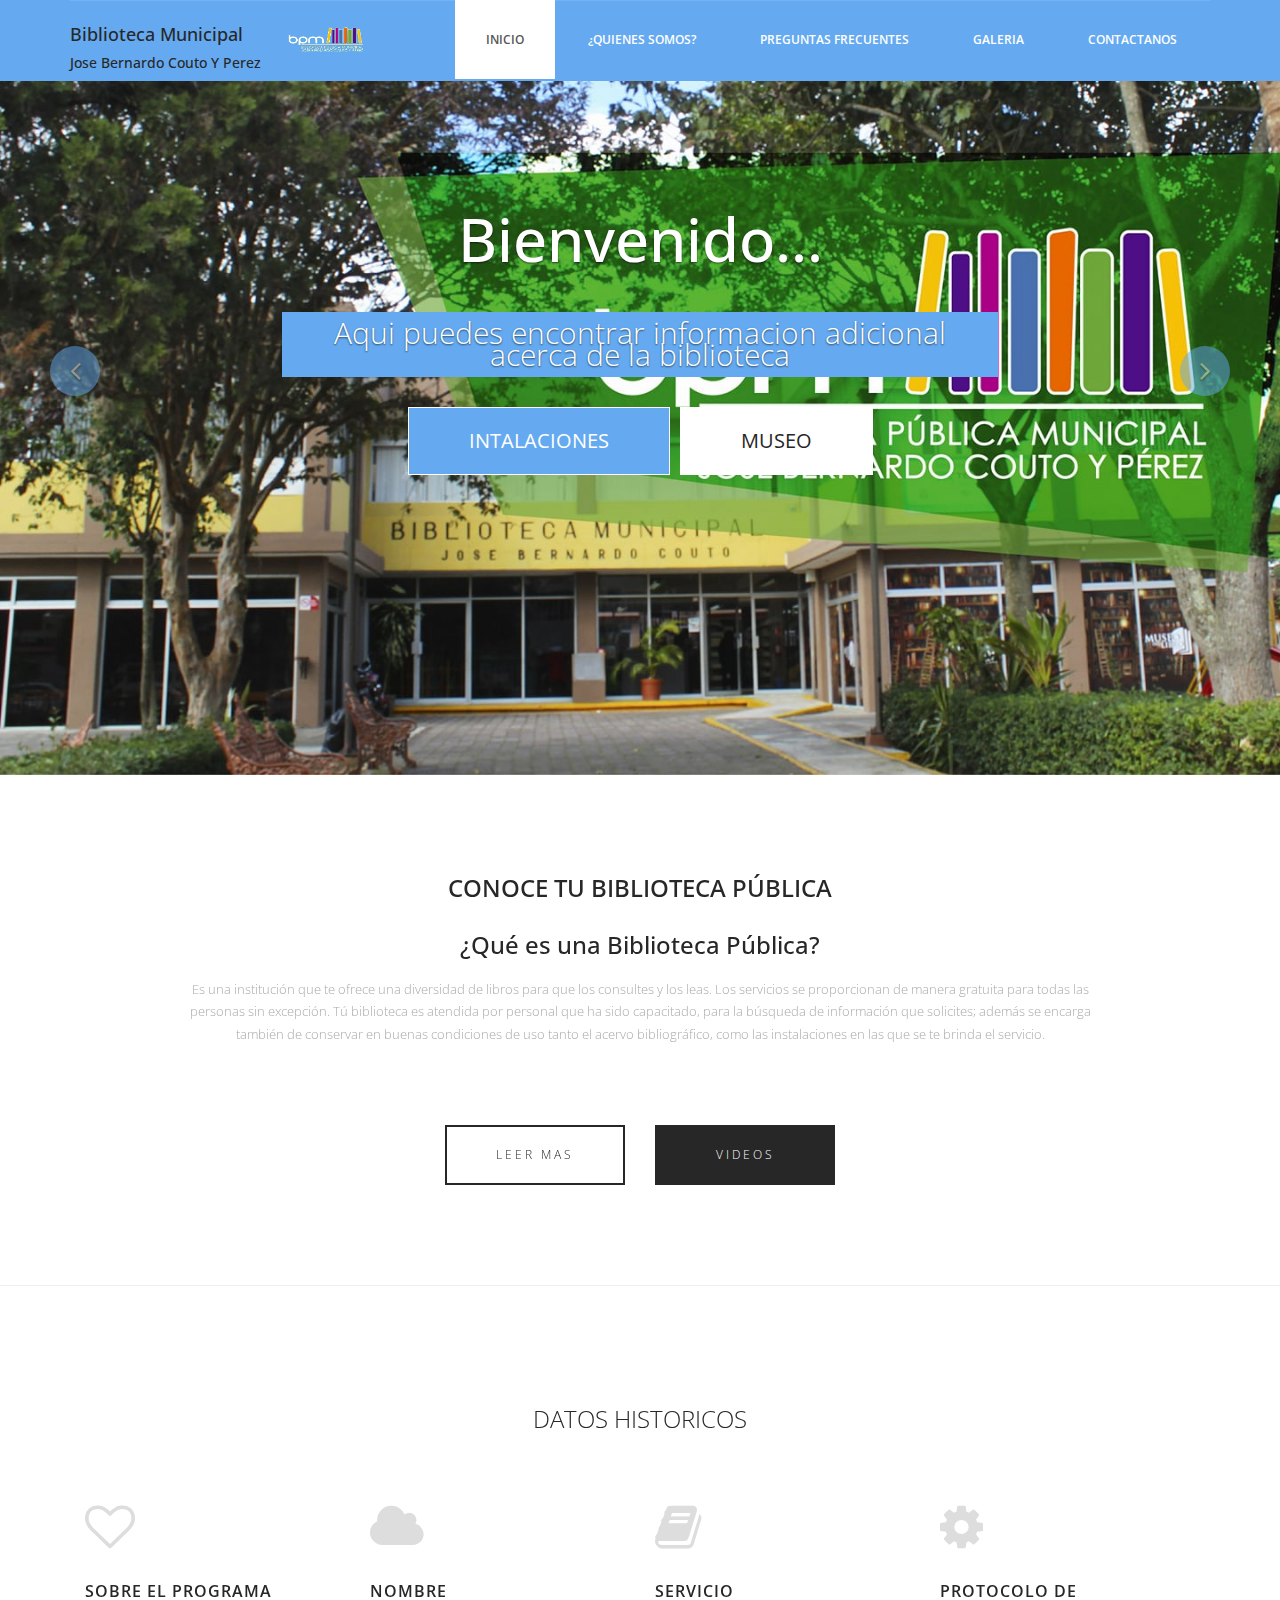
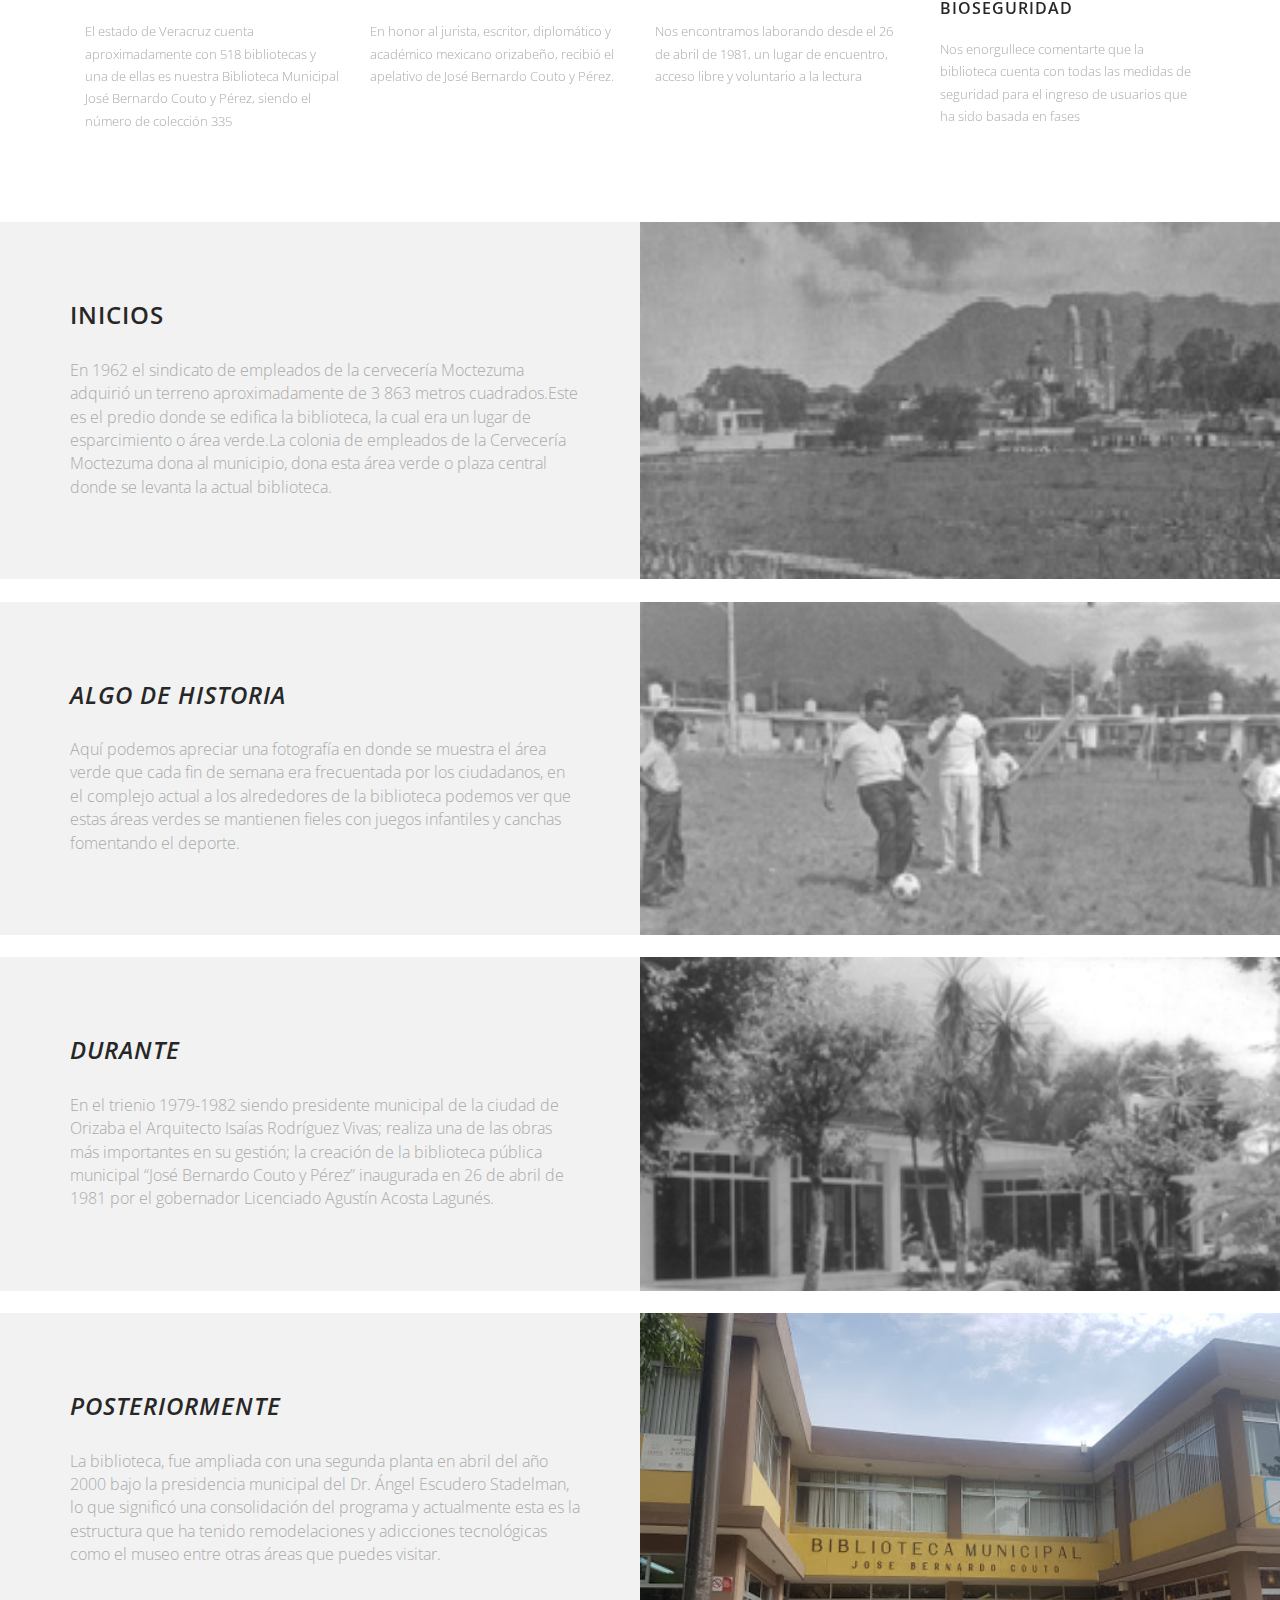
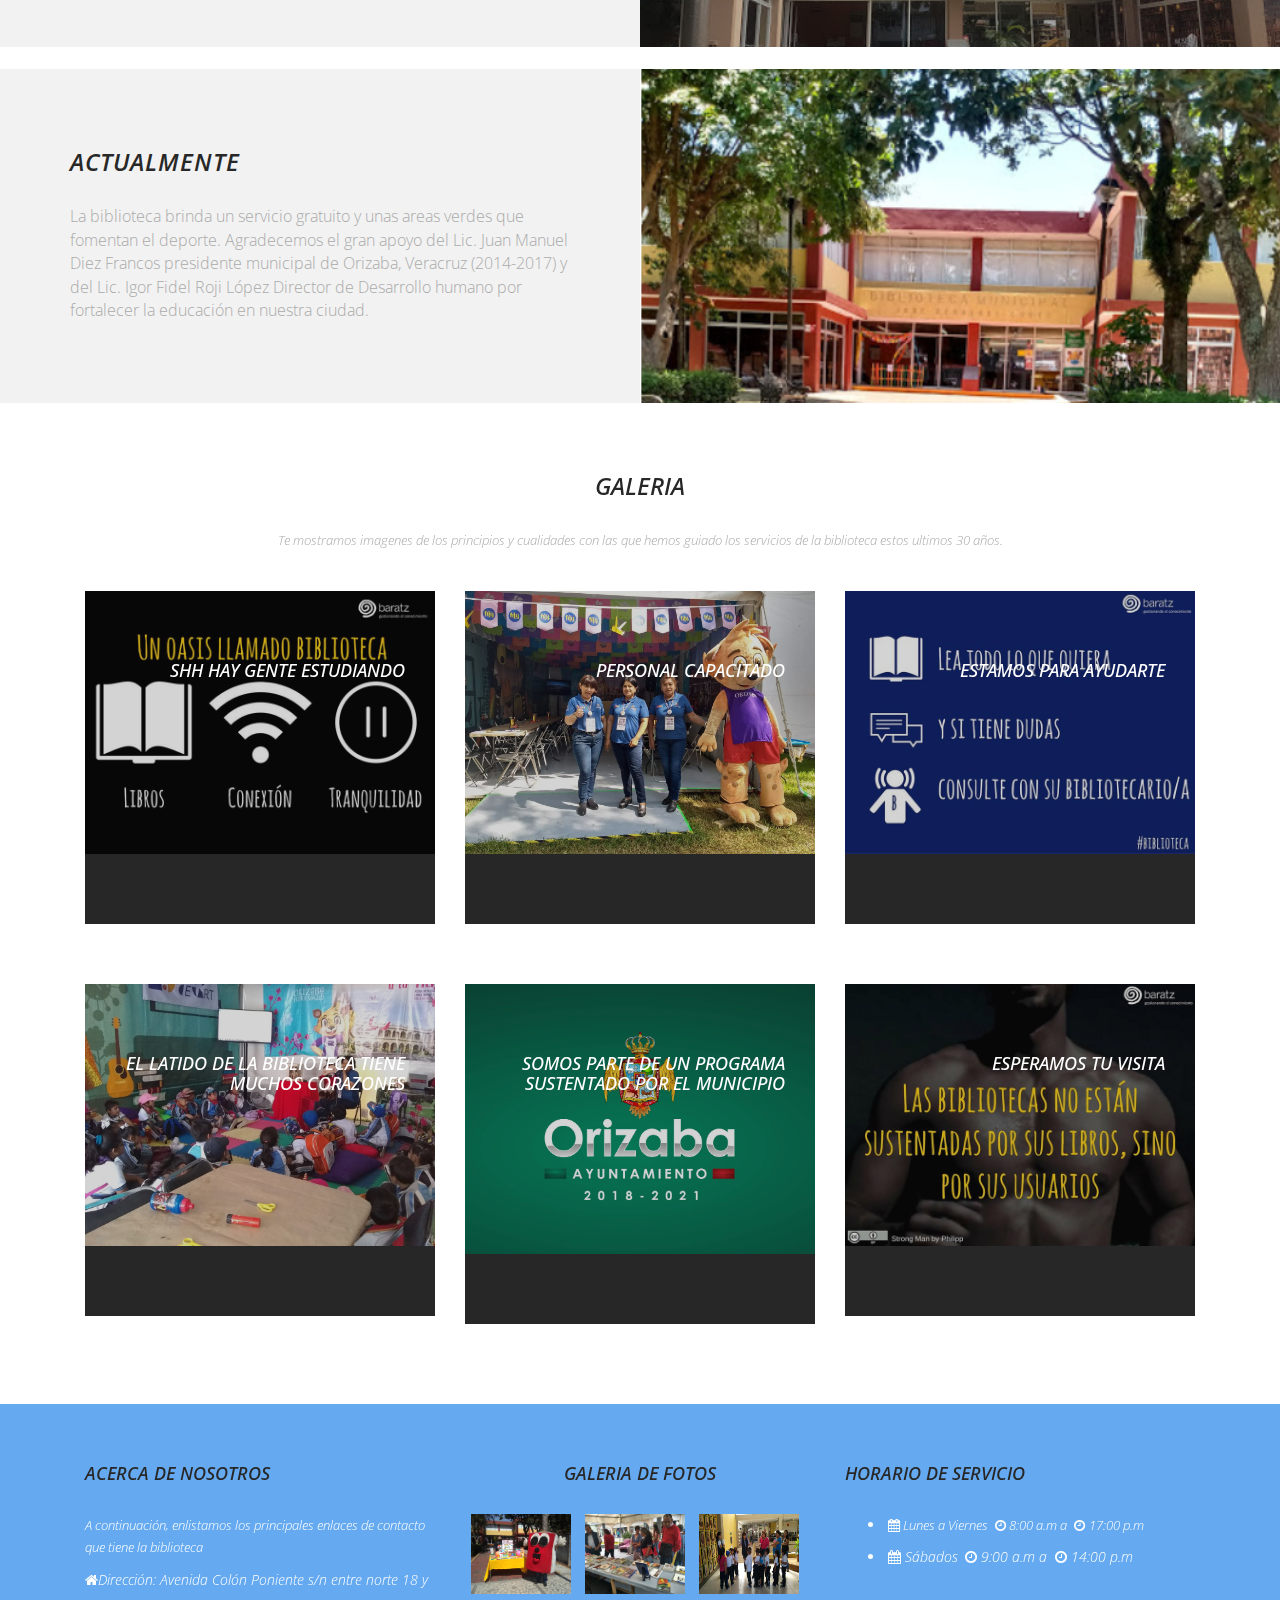
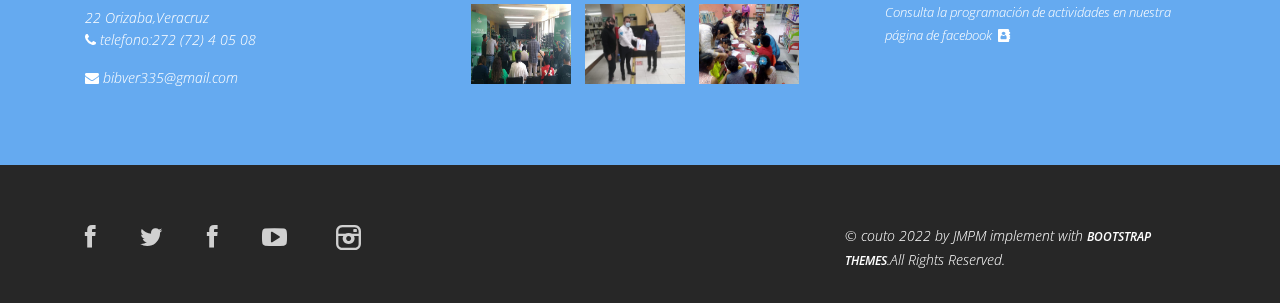
==== commit 0ed1a9d1: "Update index.html" ====
--- a/day/index.html
+++ b/day/index.html
@@ -386,7 +386,7 @@
 			
 			<div class="col-md-4 col-md-offset-4">
 				<div class="copyright">
-					&copy; couto 2021 by <a target="_blank" href="http://bootstraptaste.com/" title="Free Twitter Bootstrap WordPress Themes and HTML templates">Bootstrap Themes</a>.All Rights Reserved.
+					&copy; couto 2022 by JMPM implement with <a target="_blank" href="http://bootstraptaste.com/" title="Free Twitter Bootstrap WordPress Themes and HTML templates">Bootstrap Themes</a>.All Rights Reserved.
 				</div>
                 <!-- 
                     All links in the footer should remain intact. 
@@ -410,4 +410,4 @@
 		.init();
 	</script>	
   </body>
-</html>+</html>
